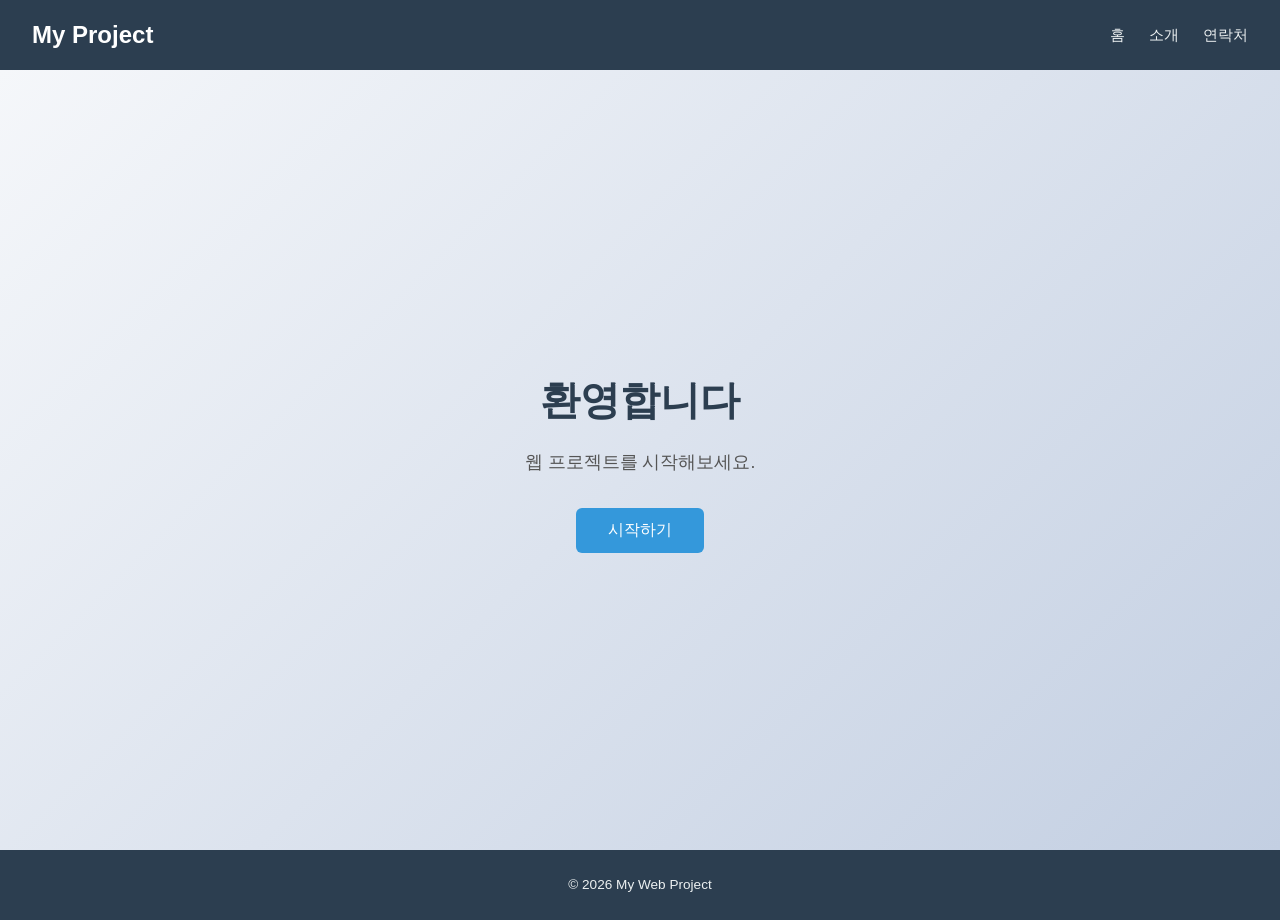
==== index.html @ ae2abd00 "Initialize basic HTML/CSS/JS web project https://claude.ai/code/session_01UNwQX7S7B8BiBMNR4wKijF" ====
<!DOCTYPE html>
<html lang="ko">
<head>
  <meta charset="UTF-8">
  <meta name="viewport" content="width=device-width, initial-scale=1.0">
  <title>My Web Project</title>
  <link rel="stylesheet" href="css/style.css">
</head>
<body>
  <header>
    <nav>
      <h1 class="logo">My Project</h1>
      <ul>
        <li><a href="#">홈</a></li>
        <li><a href="#">소개</a></li>
        <li><a href="#">연락처</a></li>
      </ul>
    </nav>
  </header>

  <main>
    <section class="hero">
      <h2>환영합니다</h2>
      <p>웹 프로젝트를 시작해보세요.</p>
      <button id="btn">시작하기</button>
    </section>
  </main>

  <footer>
    <p>&copy; 2026 My Web Project</p>
  </footer>

  <script src="js/main.js"></script>
</body>
</html>
---- css/style.css ----
* {
  margin: 0;
  padding: 0;
  box-sizing: border-box;
}

body {
  font-family: 'Segoe UI', Tahoma, Geneva, Verdana, sans-serif;
  color: #333;
  line-height: 1.6;
}

/* Header */
header {
  background-color: #2c3e50;
  padding: 1rem 2rem;
}

nav {
  display: flex;
  justify-content: space-between;
  align-items: center;
}

.logo {
  color: #fff;
  font-size: 1.5rem;
}

nav ul {
  list-style: none;
  display: flex;
  gap: 1.5rem;
}

nav ul a {
  color: #ecf0f1;
  text-decoration: none;
  font-size: 0.95rem;
  transition: color 0.2s;
}

nav ul a:hover {
  color: #3498db;
}

/* Hero */
.hero {
  display: flex;
  flex-direction: column;
  align-items: center;
  justify-content: center;
  min-height: calc(100vh - 120px);
  text-align: center;
  padding: 2rem;
  background: linear-gradient(135deg, #f5f7fa, #c3cfe2);
}

.hero h2 {
  font-size: 2.5rem;
  margin-bottom: 1rem;
  color: #2c3e50;
}

.hero p {
  font-size: 1.1rem;
  color: #555;
  margin-bottom: 2rem;
}

button {
  padding: 0.75rem 2rem;
  font-size: 1rem;
  background-color: #3498db;
  color: #fff;
  border: none;
  border-radius: 6px;
  cursor: pointer;
  transition: background-color 0.2s;
}

button:hover {
  background-color: #2980b9;
}

/* Footer */
footer {
  text-align: center;
  padding: 1.5rem;
  background-color: #2c3e50;
  color: #ecf0f1;
  font-size: 0.85rem;
}
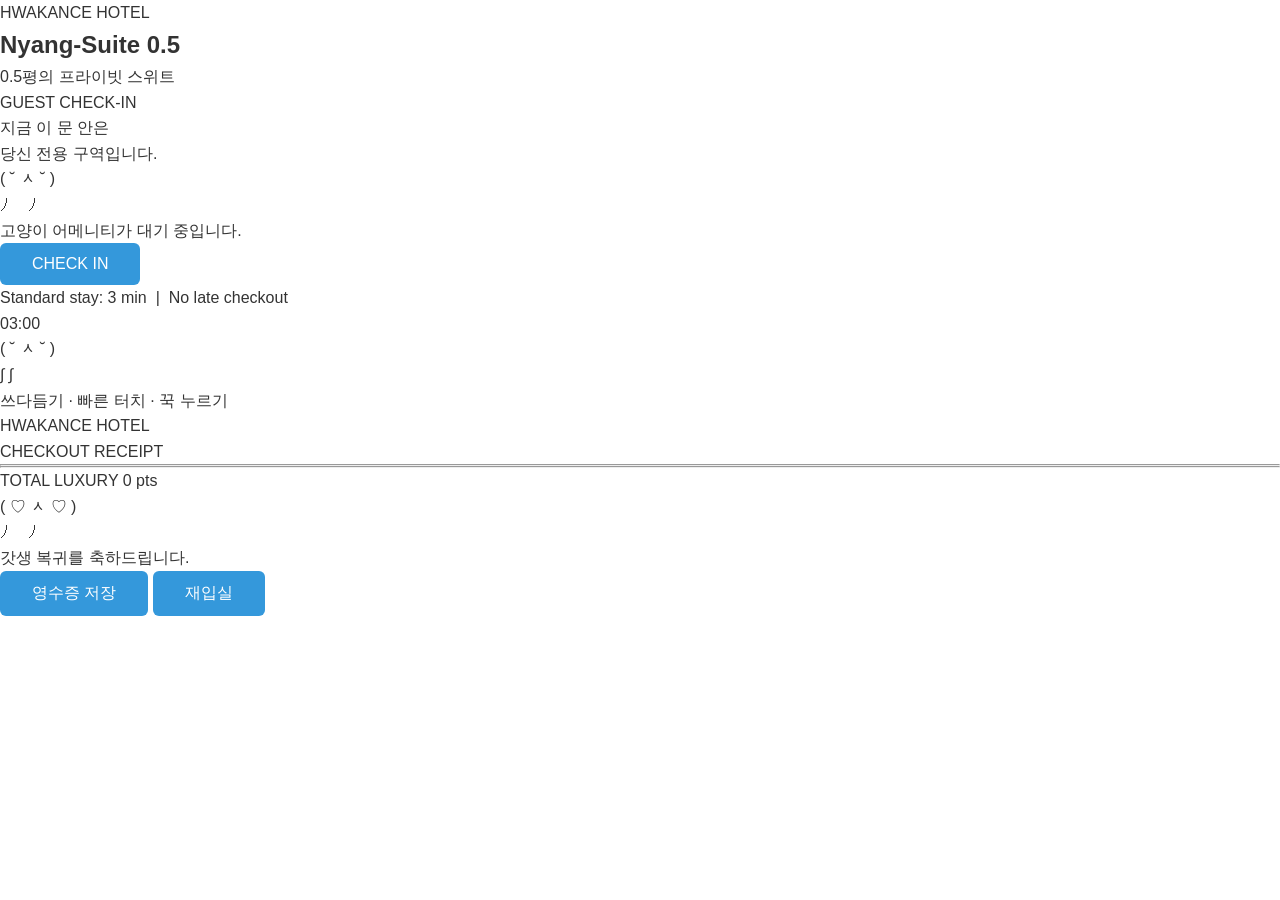
==== commit f9ce98b5: "feat: scaffold index.html with 3-scene structure for Nyang-Suite 0.5 Check-in / Stay / Check-out 씬 골" ====
--- a/index.html
+++ b/index.html
@@ -2,33 +2,118 @@
 <html lang="ko">
 <head>
   <meta charset="UTF-8">
-  <meta name="viewport" content="width=device-width, initial-scale=1.0">
-  <title>My Web Project</title>
+  <meta name="viewport" content="width=device-width, initial-scale=1.0, user-scalable=no">
+  <title>Nyang-Suite 0.5 — 화캉스 by HWAKANCE HOTEL</title>
+  <link rel="preconnect" href="https://fonts.googleapis.com">
+  <link rel="preconnect" href="https://fonts.gstatic.com" crossorigin>
+  <link href="https://fonts.googleapis.com/css2?family=Cormorant+Garamond:ital,wght@0,300;0,400;0,600;1,300;1,400&family=Noto+Serif+KR:wght@300;400&display=swap" rel="stylesheet">
   <link rel="stylesheet" href="css/style.css">
 </head>
 <body>
-  <header>
-    <nav>
-      <h1 class="logo">My Project</h1>
-      <ul>
-        <li><a href="#">홈</a></li>
-        <li><a href="#">소개</a></li>
-        <li><a href="#">연락처</a></li>
-      </ul>
-    </nav>
-  </header>
 
-  <main>
-    <section class="hero">
-      <h2>환영합니다</h2>
-      <p>웹 프로젝트를 시작해보세요.</p>
-      <button id="btn">시작하기</button>
-    </section>
-  </main>
+  <!-- ════════════════════════════════
+       SCENE 1 · CHECK-IN
+  ════════════════════════════════ -->
+  <section id="scene-checkin" class="scene active">
+    <div class="hotel-letterhead">
+      <p class="hotel-label">HWAKANCE HOTEL</p>
+      <h1 class="hotel-title">Nyang-Suite<span class="hotel-title-num"> 0.5</span></h1>
+      <p class="hotel-sub">0.5평의 프라이빗 스위트</p>
+    </div>
 
-  <footer>
-    <p>&copy; 2026 My Web Project</p>
-  </footer>
+    <div class="checkin-card glass">
+      <p class="card-eyebrow">GUEST CHECK-IN</p>
+      <p class="card-desc">
+        지금 이 문 안은<br>
+        당신 전용 구역입니다.
+      </p>
+      <div class="cat-ascii checkin-cat">
+        ( ˘ ᆺ ˘ )<br>
+        <span class="paw">ﾉ　 ﾉ</span>
+      </div>
+      <p class="card-hint">고양이 어메니티가 대기 중입니다.</p>
+      <button id="btn-checkin" class="btn-primary">CHECK IN</button>
+    </div>
+
+    <p class="footer-legal">Standard stay: 3 min &nbsp;|&nbsp; No late checkout</p>
+  </section>
+
+
+  <!-- ════════════════════════════════
+       SCENE 2 · STAY (메인 인터랙션)
+  ════════════════════════════════ -->
+  <section id="scene-stay" class="scene">
+
+    <!-- 타이머 바 -->
+    <div id="timer-bar-wrap">
+      <div id="timer-bar"></div>
+      <span id="timer-label">03:00</span>
+    </div>
+
+    <!-- 고양이 인터랙션 영역 -->
+    <div id="cat-stage">
+      <div id="cat-container">
+        <div id="cat-ascii-main" class="cat-ascii">
+          ( ˘ ᆺ ˘ )
+        </div>
+        <div id="cat-body">
+          ∫  ∫
+        </div>
+      </div>
+    </div>
+
+    <!-- 상태 팝업 (JS가 동적 생성) -->
+    <div id="popup-layer" aria-live="polite"></div>
+
+    <!-- 하단 힌트 -->
+    <div id="interaction-hint" class="glass">
+      <span>쓰다듬기</span>
+      <span class="hint-sep">·</span>
+      <span>빠른 터치</span>
+      <span class="hint-sep">·</span>
+      <span>꾹 누르기</span>
+    </div>
+
+  </section>
+
+
+  <!-- ════════════════════════════════
+       SCENE 3 · CHECK-OUT (영수증)
+  ════════════════════════════════ -->
+  <section id="scene-checkout" class="scene">
+    <div class="receipt-wrap glass" id="receipt">
+      <p class="receipt-hotel">HWAKANCE HOTEL</p>
+      <p class="receipt-title">CHECKOUT RECEIPT</p>
+      <hr class="receipt-rule">
+
+      <table class="receipt-table" id="receipt-table">
+        <tbody>
+          <!-- JS가 동적으로 행 삽입 -->
+        </tbody>
+      </table>
+
+      <hr class="receipt-rule dashed">
+
+      <div class="receipt-total-row">
+        <span>TOTAL LUXURY</span>
+        <span id="receipt-total">0 pts</span>
+      </div>
+
+      <div class="receipt-cat">
+        ( ♡ ᆺ ♡ )<br>
+        <span class="paw">ﾉ　 ﾉ</span>
+      </div>
+
+      <p class="receipt-msg">갓생 복귀를 축하드립니다.</p>
+      <p class="receipt-date" id="receipt-date"></p>
+    </div>
+
+    <div class="checkout-actions">
+      <button id="btn-save" class="btn-secondary">영수증 저장</button>
+      <button id="btn-restart" class="btn-ghost">재입실</button>
+    </div>
+  </section>
+
 
   <script src="js/main.js"></script>
 </body>
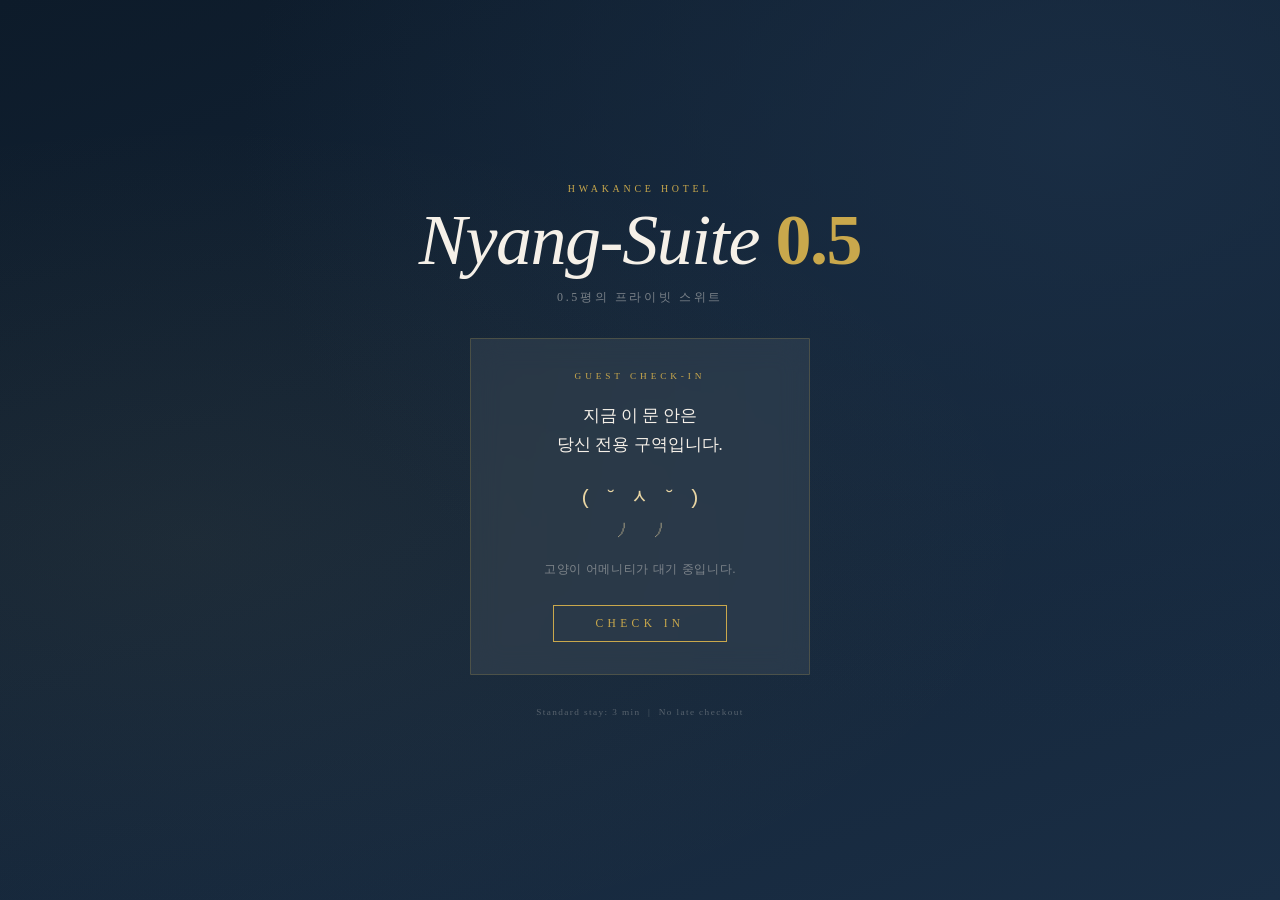
==== commit 3c76c9d2: "feat: add full CSS system + toilet paper receipt design - 골드/네이비 디자인 토큰, Glassmorphism, Luxury Serif" ====
--- a/index.html
+++ b/index.html
@@ -81,31 +81,54 @@
        SCENE 3 · CHECK-OUT (영수증)
   ════════════════════════════════ -->
   <section id="scene-checkout" class="scene">
-    <div class="receipt-wrap glass" id="receipt">
-      <p class="receipt-hotel">HWAKANCE HOTEL</p>
-      <p class="receipt-title">CHECKOUT RECEIPT</p>
-      <hr class="receipt-rule">
+    <!-- 롤휴지 영수증 -->
+    <div id="receipt" class="receipt-paper">
 
-      <table class="receipt-table" id="receipt-table">
-        <tbody>
-          <!-- JS가 동적으로 행 삽입 -->
-        </tbody>
-      </table>
-
-      <hr class="receipt-rule dashed">
-
-      <div class="receipt-total-row">
-        <span>TOTAL LUXURY</span>
-        <span id="receipt-total">0 pts</span>
+      <!-- 섹션 1: 호텔 헤더 -->
+      <div class="receipt-section receipt-header">
+        <p class="receipt-hotel-name">HWAKANCE HOTEL</p>
+        <p class="receipt-ornament">— ✦ —</p>
+        <p class="receipt-suite-title">[ 0.5평 냥-스위트 체크아웃 ]</p>
       </div>
 
-      <div class="receipt-cat">
-        ( ♡ ᆺ ♡ )<br>
-        <span class="paw">ﾉ　 ﾉ</span>
+      <div class="perforation"></div>
+
+      <!-- 섹션 2: 서비스 정보 -->
+      <div class="receipt-section receipt-service">
+        <div class="receipt-row">
+          <span class="r-key">Service</span>
+          <span class="r-val">Cat Synchronization</span>
+        </div>
+        <div class="receipt-row">
+          <span class="r-key">Duration</span>
+          <span class="r-val" id="receipt-duration">03:00</span>
+        </div>
+        <div class="receipt-row">
+          <span class="r-key">Status</span>
+          <span class="r-val">Fully Recharged</span>
+        </div>
       </div>
 
-      <p class="receipt-msg">갓생 복귀를 축하드립니다.</p>
-      <p class="receipt-date" id="receipt-date"></p>
+      <div class="perforation"></div>
+
+      <!-- 섹션 3: 수치 (JS가 채움) -->
+      <div class="receipt-section receipt-stats" id="receipt-stats">
+        <!-- JS: Clean-up, Empathy, Stress 행 삽입 -->
+      </div>
+
+      <div class="perforation"></div>
+
+      <!-- 섹션 4: 클로징 -->
+      <div class="receipt-section receipt-closing">
+        <p class="receipt-quote">"인간, 다시 갓생 살 준비 됐나?"</p>
+        <p class="cat-stamp">( ♡ ᆺ ♡ )</p>
+        <p class="cat-stamp-label">[ 고양이 발바닥 도장 ]</p>
+        <p class="receipt-date" id="receipt-date"></p>
+      </div>
+
+      <!-- 하단 절취 지그재그 -->
+      <div class="receipt-tear"></div>
+
     </div>
 
     <div class="checkout-actions">
--- a/css/style.css
+++ b/css/style.css
@@ -1,93 +1,547 @@
-* {
+/* ══════════════════════════════════════
+   DESIGN TOKENS
+══════════════════════════════════════ */
+:root {
+  --gold:         #C9A84C;
+  --gold-light:   #E8D5A3;
+  --gold-dark:    #8B6914;
+  --navy:         #0D1B2A;
+  --navy-light:   #1A2E45;
+  --cream:        #F5F0E8;
+  --glass-bg:     rgba(255, 255, 255, 0.07);
+  --glass-border: rgba(201, 168, 76, 0.22);
+
+  --font-serif: 'Cormorant Garamond', 'Noto Serif KR', Georgia, serif;
+  --font-mono:  'Courier New', Courier, monospace;
+
+  --ease-out-expo: cubic-bezier(0.16, 1, 0.3, 1);
+}
+
+/* ══════════════════════════════════════
+   RESET & BASE
+══════════════════════════════════════ */
+*, *::before, *::after {
+  box-sizing: border-box;
   margin: 0;
   padding: 0;
-  box-sizing: border-box;
+}
+
+html, body {
+  height: 100%;
+  overflow: hidden;
+  -webkit-font-smoothing: antialiased;
 }
 
 body {
-  font-family: 'Segoe UI', Tahoma, Geneva, Verdana, sans-serif;
-  color: #333;
-  line-height: 1.6;
-}
-
-/* Header */
-header {
-  background-color: #2c3e50;
-  padding: 1rem 2rem;
-}
-
-nav {
-  display: flex;
-  justify-content: space-between;
-  align-items: center;
-}
-
-.logo {
-  color: #fff;
-  font-size: 1.5rem;
-}
-
-nav ul {
-  list-style: none;
-  display: flex;
-  gap: 1.5rem;
-}
-
-nav ul a {
-  color: #ecf0f1;
-  text-decoration: none;
-  font-size: 0.95rem;
-  transition: color 0.2s;
-}
-
-nav ul a:hover {
-  color: #3498db;
-}
-
-/* Hero */
-.hero {
+  font-family: var(--font-serif);
+  background: var(--navy);
+  color: var(--cream);
+  min-height: 100dvh;
+}
+
+/* Luxury background gradient */
+body::before {
+  content: '';
+  position: fixed;
+  inset: 0;
+  background:
+    radial-gradient(ellipse at 15% 60%, rgba(201,168,76,0.06) 0%, transparent 55%),
+    radial-gradient(ellipse at 85% 15%, rgba(26,46,69,0.9) 0%, transparent 55%),
+    linear-gradient(160deg, var(--navy) 0%, var(--navy-light) 100%);
+  pointer-events: none;
+  z-index: 0;
+}
+
+/* ══════════════════════════════════════
+   SCENE MANAGEMENT
+══════════════════════════════════════ */
+.scene {
+  position: fixed;
+  inset: 0;
   display: flex;
   flex-direction: column;
   align-items: center;
   justify-content: center;
-  min-height: calc(100vh - 120px);
+  padding: 1.5rem;
+  opacity: 0;
+  visibility: hidden;
+  transition: opacity 0.55s var(--ease-out-expo),
+              visibility 0.55s var(--ease-out-expo);
+  z-index: 1;
+}
+
+.scene.active {
+  opacity: 1;
+  visibility: visible;
+}
+
+/* ══════════════════════════════════════
+   GLASSMORPHISM UTILITY
+══════════════════════════════════════ */
+.glass {
+  background: var(--glass-bg);
+  border: 1px solid var(--glass-border);
+  backdrop-filter: blur(14px);
+  -webkit-backdrop-filter: blur(14px);
+}
+
+/* ══════════════════════════════════════
+   SCENE 1 · CHECK-IN
+══════════════════════════════════════ */
+#scene-checkin {
+  gap: 2rem;
+}
+
+.hotel-letterhead {
   text-align: center;
-  padding: 2rem;
-  background: linear-gradient(135deg, #f5f7fa, #c3cfe2);
-}
-
-.hero h2 {
-  font-size: 2.5rem;
+}
+
+.hotel-label {
+  font-size: 0.62rem;
+  letter-spacing: 0.38em;
+  color: var(--gold);
+  text-transform: uppercase;
+  margin-bottom: 0.6rem;
+}
+
+.hotel-title {
+  font-size: clamp(2.6rem, 10vw, 4.5rem);
+  font-weight: 300;
+  font-style: italic;
+  color: var(--cream);
+  line-height: 1;
+  letter-spacing: -0.02em;
+}
+
+.hotel-title-num {
+  font-style: normal;
+  font-weight: 600;
+  color: var(--gold);
+}
+
+.hotel-sub {
+  font-size: 0.75rem;
+  letter-spacing: 0.22em;
+  color: rgba(245, 240, 232, 0.45);
+  margin-top: 0.8rem;
+}
+
+/* Check-in card */
+.checkin-card {
+  width: min(340px, 90vw);
+  border-radius: 1px;
+  padding: 2rem 1.75rem;
+  text-align: center;
+}
+
+.card-eyebrow {
+  font-size: 0.58rem;
+  letter-spacing: 0.42em;
+  color: var(--gold);
+  margin-bottom: 1.25rem;
+}
+
+.card-desc {
+  font-size: 1.05rem;
+  font-weight: 300;
+  line-height: 1.75;
+  color: var(--cream);
+  margin-bottom: 1.5rem;
+}
+
+.cat-ascii {
+  font-family: var(--font-mono);
+  line-height: 1.5;
+  color: var(--gold-light);
+}
+
+.checkin-cat {
+  font-size: 1.3rem;
   margin-bottom: 1rem;
-  color: #2c3e50;
-}
-
-.hero p {
-  font-size: 1.1rem;
+}
+
+.paw {
+  font-size: 0.85em;
+  opacity: 0.6;
+}
+
+.card-hint {
+  font-size: 0.72rem;
+  color: rgba(245, 240, 232, 0.42);
+  letter-spacing: 0.06em;
+  margin-bottom: 1.75rem;
+}
+
+/* Buttons */
+.btn-primary {
+  display: inline-block;
+  padding: 0.72rem 2.6rem;
+  background: transparent;
+  border: 1px solid var(--gold);
+  color: var(--gold);
+  font-family: var(--font-serif);
+  font-size: 0.72rem;
+  letter-spacing: 0.38em;
+  cursor: pointer;
+  transition: background 0.22s, color 0.22s;
+}
+
+.btn-primary:hover,
+.btn-primary:active {
+  background: var(--gold);
+  color: var(--navy);
+}
+
+.footer-legal {
+  font-size: 0.58rem;
+  letter-spacing: 0.15em;
+  color: rgba(245, 240, 232, 0.28);
+}
+
+/* ══════════════════════════════════════
+   SCENE 2 · STAY
+══════════════════════════════════════ */
+#scene-stay {
+  justify-content: space-between;
+  padding: 0;
+}
+
+/* ─── Timer bar ─── */
+#timer-bar-wrap {
+  width: 100%;
+  padding: 1rem 1.5rem 0.6rem;
+  display: flex;
+  align-items: center;
+  gap: 0.8rem;
+}
+
+#timer-bar {
+  flex: 1;
+  height: 1px;
+  background: rgba(201, 168, 76, 0.18);
+  position: relative;
+  overflow: hidden;
+}
+
+#timer-bar::after {
+  content: '';
+  position: absolute;
+  inset: 0;
+  background: linear-gradient(to right, var(--gold-dark), var(--gold));
+  transform-origin: left center;
+  transform: scaleX(var(--progress, 1));
+  transition: transform 1s linear;
+}
+
+#timer-label {
+  font-family: var(--font-mono);
+  font-size: 0.68rem;
+  color: var(--gold);
+  letter-spacing: 0.12em;
+  min-width: 3rem;
+  text-align: right;
+}
+
+/* ─── Cat stage ─── */
+#cat-stage {
+  flex: 1;
+  display: flex;
+  align-items: center;
+  justify-content: center;
+  width: 100%;
+}
+
+#cat-container {
+  text-align: center;
+  user-select: none;
+  -webkit-user-select: none;
+  cursor: pointer;
+  touch-action: none;
+  padding: 3rem;
+}
+
+#cat-ascii-main {
+  font-family: var(--font-mono);
+  font-size: clamp(2rem, 9vw, 3.2rem);
+  color: var(--gold-light);
+  line-height: 1.3;
+  transition: transform 0.12s, color 0.18s;
+}
+
+#cat-body {
+  font-family: var(--font-mono);
+  font-size: clamp(1rem, 4.5vw, 1.6rem);
+  color: rgba(201, 168, 76, 0.45);
+  letter-spacing: 0.6em;
+  margin-top: 0.25rem;
+  transition: transform 0.12s;
+}
+
+/* ─── Status popups ─── */
+#popup-layer {
+  position: fixed;
+  inset: 0;
+  pointer-events: none;
+  z-index: 100;
+}
+
+.status-popup {
+  position: absolute;
+  font-family: var(--font-mono);
+  font-size: 0.82rem;
+  font-weight: bold;
+  color: var(--gold);
+  text-shadow: 0 0 10px rgba(201, 168, 76, 0.55);
+  white-space: nowrap;
+  animation: popup-float 1.25s ease-out forwards;
+  pointer-events: none;
+}
+
+@keyframes popup-float {
+  0%   { opacity: 1;   transform: translateY(0)      scale(1); }
+  55%  { opacity: 1;   transform: translateY(-1.8rem) scale(1.08); }
+  100% { opacity: 0;   transform: translateY(-3.2rem) scale(0.88); }
+}
+
+/* ─── Interaction hint ─── */
+#interaction-hint {
+  width: 100%;
+  padding: 0.9rem 1.5rem;
+  display: flex;
+  justify-content: center;
+  align-items: center;
+  gap: 0.55rem;
+  font-size: 0.62rem;
+  letter-spacing: 0.1em;
+  color: rgba(245, 240, 232, 0.38);
+}
+
+.hint-sep {
+  color: var(--gold-dark);
+  opacity: 0.7;
+}
+
+/* ══════════════════════════════════════
+   SCENE 3 · CHECK-OUT
+══════════════════════════════════════ */
+#scene-checkout {
+  justify-content: flex-start;
+  padding-top: 2rem;
+  overflow-y: auto;
+  overflow-x: hidden;
+}
+
+/* ──────────────────────────────────
+   TOILET PAPER RECEIPT
+────────────────────────────────── */
+.receipt-paper {
+  width: min(290px, 84vw);
+  background: #fff;
+  color: #222;
+  position: relative;
+  /*
+   * 양옆 세로 그림자 → 돌돌 말린 휴지가 풀린 입체감
+   * 왼쪽/오른쪽 가장자리가 살짝 말려 있는 느낌
+   */
+  box-shadow:
+    -16px 0 20px -4px rgba(0, 0, 0, 0.38),
+     16px 0 20px -4px rgba(0, 0, 0, 0.38),
+    -6px  0 8px  -2px rgba(0, 0, 0, 0.18),
+     6px  0 8px  -2px rgba(0, 0, 0, 0.18),
+     0    6px 24px    rgba(0, 0, 0, 0.22);
+}
+
+/* 체크아웃 씬이 active 될 때만 언롤 애니메이션 재생 */
+#scene-checkout.active .receipt-paper {
+  animation: unroll 1.4s var(--ease-out-expo) both;
+}
+
+@keyframes unroll {
+  from {
+    clip-path: inset(0 0 100% 0);
+    opacity: 0.5;
+  }
+  to {
+    /* 하단 지그재그를 가리지 않도록 여유 */
+    clip-path: inset(0 0 -24px 0);
+    opacity: 1;
+  }
+}
+
+/* ─── 섹션 공통 ─── */
+.receipt-section {
+  padding: 1.15rem 1.35rem;
+}
+
+/* ─── 절취선 (perforation) ─── */
+.perforation {
+  height: 1px;
+  background: repeating-linear-gradient(
+    to right,
+    #c8c8c8 0px,
+    #c8c8c8 5px,
+    transparent 5px,
+    transparent 11px
+  );
+  position: relative;
+}
+
+/* 절취 구멍 느낌: 양 끝 작은 원 */
+.perforation::before,
+.perforation::after {
+  content: '';
+  position: absolute;
+  top: -3px;
+  width: 7px;
+  height: 7px;
+  border-radius: 50%;
+  background: var(--navy);
+}
+.perforation::before { left:  -3.5px; }
+.perforation::after  { right: -3.5px; }
+
+/* ─── 지그재그 뜯긴 하단 ─── */
+.receipt-tear {
+  display: block;
+  width: 100%;
+  height: 20px;
+  /* 아래 방향 삼각형 톱니 → 뜯어낸 휴지 실루엣 */
+  background-image: url("data:image/svg+xml,%3Csvg xmlns='http://www.w3.org/2000/svg' width='20' height='20'%3E%3Cpolygon points='0,0 10,20 20,0' fill='%23ffffff'/%3E%3C/svg%3E");
+  background-repeat: repeat-x;
+  background-size: 20px 20px;
+  background-position: bottom;
+}
+
+/* ─── 섹션 1: 호텔 헤더 ─── */
+.receipt-header {
+  text-align: center;
+  padding-bottom: 1rem;
+}
+
+.receipt-hotel-name {
+  font-family: var(--font-serif);
+  font-size: 0.72rem;
+  letter-spacing: 0.38em;
   color: #555;
-  margin-bottom: 2rem;
-}
-
-button {
-  padding: 0.75rem 2rem;
-  font-size: 1rem;
-  background-color: #3498db;
-  color: #fff;
+  margin-bottom: 0.4rem;
+}
+
+.receipt-ornament {
+  font-size: 0.7rem;
+  color: #C9A84C;
+  margin: 0.2rem 0 0.4rem;
+  letter-spacing: 0.15em;
+}
+
+.receipt-suite-title {
+  font-family: var(--font-serif);
+  font-size: 0.88rem;
+  font-style: italic;
+  color: #222;
+  line-height: 1.4;
+}
+
+/* ─── 섹션 2 & 3: 모노스페이스 데이터 행 ─── */
+.receipt-row {
+  display: flex;
+  justify-content: space-between;
+  align-items: baseline;
+  gap: 0.5rem;
+  font-family: var(--font-mono);
+  font-size: 0.7rem;
+  color: #333;
+  margin-bottom: 0.38rem;
+}
+
+.receipt-row:last-child {
+  margin-bottom: 0;
+}
+
+.r-key {
+  color: #888;
+  flex-shrink: 0;
+}
+
+.r-val {
+  text-align: right;
+  color: #222;
+}
+
+.r-val.positive { color: #2a7a3b; }
+.r-val.negative { color: #b03020; }
+
+/* ─── 섹션 4: 클로징 ─── */
+.receipt-closing {
+  text-align: center;
+}
+
+.receipt-quote {
+  font-family: var(--font-serif);
+  font-size: 0.88rem;
+  font-style: italic;
+  color: #333;
+  line-height: 1.65;
+  margin-bottom: 0.85rem;
+}
+
+.cat-stamp {
+  font-family: var(--font-mono);
+  font-size: 1.05rem;
+  color: #C9A84C;
+  margin-bottom: 0.2rem;
+  letter-spacing: 0.05em;
+}
+
+.cat-stamp-label {
+  font-family: var(--font-mono);
+  font-size: 0.58rem;
+  color: #bbb;
+  letter-spacing: 0.12em;
+  margin-bottom: 0.75rem;
+}
+
+.receipt-date {
+  font-family: var(--font-mono);
+  font-size: 0.58rem;
+  color: #bbb;
+  letter-spacing: 0.06em;
+}
+
+/* ─── 체크아웃 버튼 영역 ─── */
+.checkout-actions {
+  margin-top: 1.75rem;
+  display: flex;
+  gap: 0.75rem;
+  padding-bottom: 2rem;
+}
+
+.btn-secondary {
+  padding: 0.68rem 1.4rem;
+  background: var(--gold);
   border: none;
-  border-radius: 6px;
+  color: var(--navy);
+  font-family: var(--font-serif);
+  font-size: 0.7rem;
+  letter-spacing: 0.28em;
   cursor: pointer;
-  transition: background-color 0.2s;
-}
-
-button:hover {
-  background-color: #2980b9;
-}
-
-/* Footer */
-footer {
-  text-align: center;
-  padding: 1.5rem;
-  background-color: #2c3e50;
-  color: #ecf0f1;
-  font-size: 0.85rem;
-}
+  transition: opacity 0.2s;
+}
+
+.btn-secondary:hover { opacity: 0.82; }
+
+.btn-ghost {
+  padding: 0.68rem 1.4rem;
+  background: transparent;
+  border: 1px solid rgba(245, 240, 232, 0.28);
+  color: rgba(245, 240, 232, 0.55);
+  font-family: var(--font-serif);
+  font-size: 0.7rem;
+  letter-spacing: 0.28em;
+  cursor: pointer;
+  transition: border-color 0.2s, color 0.2s;
+}
+
+.btn-ghost:hover {
+  border-color: rgba(245, 240, 232, 0.6);
+  color: var(--cream);
+}
